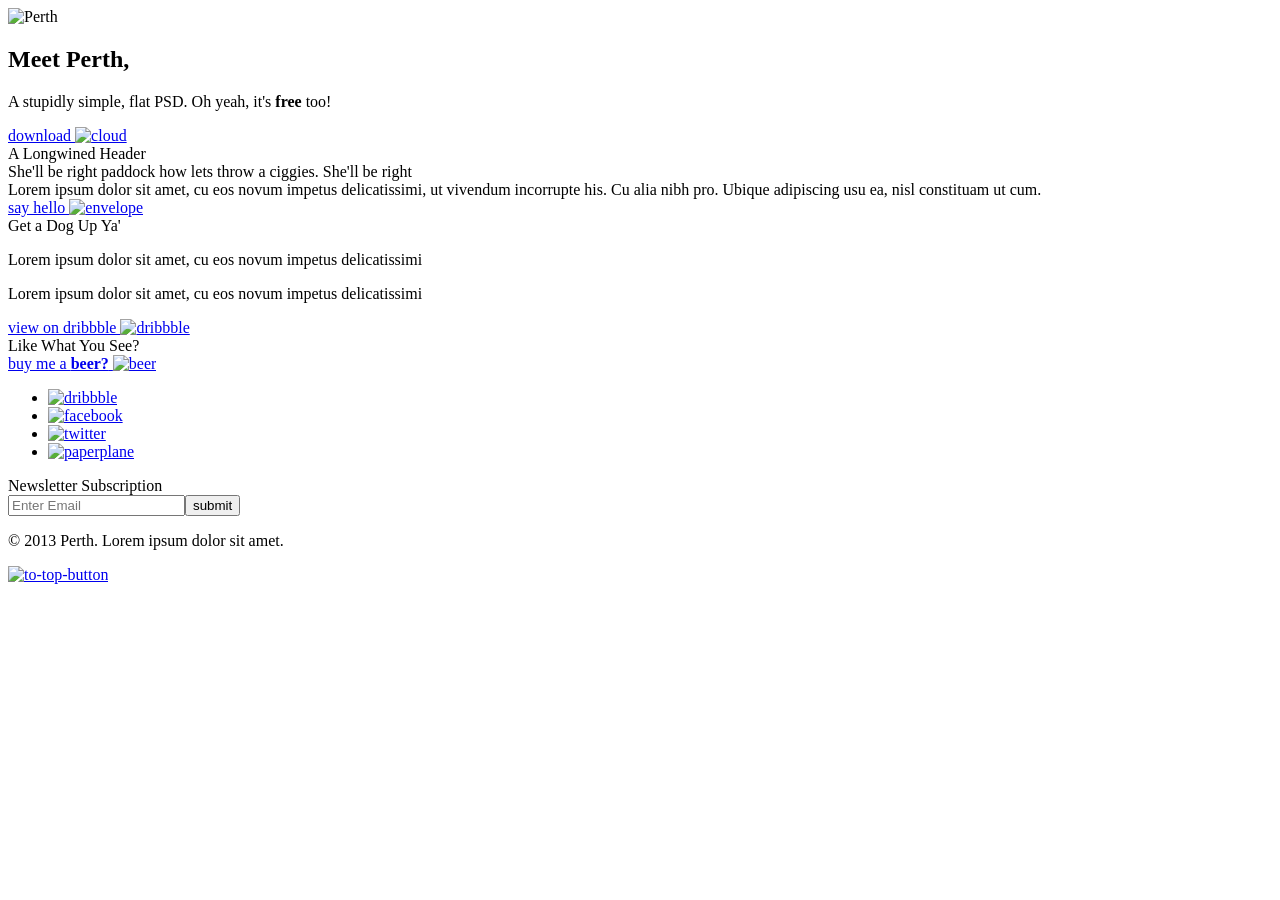
==== perth.html @ d5e3ab5a "added html" ====
<!doctype html>
<head>
    <title>Perth</title>
    <link rel="Stylesheet" type="text/css" href="./perth-styles.css"/>
    <link rel="Stylesheet" type="text/css" href="./reset.css"/>
</head>

<body>

<section class="front-section">

    <img class="logo-box" src="./logo.png" alt="Perth">
    
    <h1>Meet Perth,</h1>

    <p id="description-top">A stupidly simple, flat PSD. Oh yeah, it's <strong>free</strong> too!</p>

    <a href="file:///Users/ewa/Desktop/ewait/atlassian.html" class="download-button button">download
    <img class="icon" src="./cloud.png" alt="cloud"></a>

</section>

<section class="longwinedHeader-section">

    <header>A Longwined Header</header>

    <article class="longwinedHeader-article1">
            She'll be right paddock how lets throw a ciggies. She'll be right 
    </article>

    <article class="longwinedHeader-article2"> 
        Lorem ipsum dolor sit amet, cu eos novum impetus delicatissimi, ut vivendum incorrupte his. 
        Cu alia nibh pro. Ubique adipiscing usu ea, nisl constituam ut cum.
    </article>

    <a href="file:///Users/ewa/Desktop/ewait/atlassian.html" class="hello-button button">say hello
    <img class="icon" src="./envelope.png" alt="envelope"></a>

</section>

<section class="dog-section">

    <header>Get a Dog Up Ya'</header>

    <p class="dog-text1">Lorem ipsum dolor sit amet, cu eos novum impetus delicatissimi</p>

    <p class="dog-text2">Lorem ipsum dolor sit amet, cu eos novum impetus delicatissimi</p>

    <a href="file:///Users/ewa/Desktop/ewait/atlassian.html" class="dribbble-button button">view on dribbble
    <img class="icon" src="./dribbble.png" alt="dribbble"></a>

</section>

<section class="question-section">

    <header>Like What You See?</header>
    <a href="file:///Users/ewa/Desktop/ewait/atlassian.html" class="beer-button button">buy me a <strong>beer?</strong>
    <img class="icon" src="./beer.png" alt="beer"></a> 

</section>

<section class="newsletter-section">

    <ul>

    <li><a href="file:///Users/ewa/Desktop/ewait/atlassian.html"><img class="bottom-icon" src="./dribbble-icon.png" alt="dribbble"></a></li>
    <li><a href="file:///Users/ewa/Desktop/ewait/atlassian.html"><img class="bottom-icon" src="./facebook-icon.png" alt="facebook"></a></li>
    <li><a href="file:///Users/ewa/Desktop/ewait/atlassian.html"><img class="bottom-icon" src="./twitter-icon.png" alt="twitter"></a></li>
    <li><a href="file:///Users/ewa/Desktop/ewait/atlassian.html"><img class="bottom-icon" src="./paperplane-icon.png" alt="paperplane"></a></li>

    </ul>
    <div class="newsletter-text">
        <span>Newsletter Subscription</span>

        <form><input class="newsletter-box"type="text" placeholder="Enter Email"><input value="submit" class="envelope-blue"type="submit" /></form>   
        
        <!-- =wysylanie formularza -->
    </div>

<!--
a w CSS:

placeholder="szary text w polu input"

input {
  background: red; /* wszystkie inputy sa czerwone */
}
input[type=text] {
  background: green; /* tekstowe inputy są zielone */
}    
oprocz "text"
masz sporo innych wartosci te
z
np. "checkbox" generuje ten kwadracik gdzie jak klikniesz to sie robi ptaszek
<input type="checkbox" 


/>-->

</section>

<section class="bottom-section">

<div class="info-bottom">
    <p> © 2013 <span>Perth.</span> Lorem ipsum dolor sit amet.</p>
</div>

<a href="file:///Users/ewa/Desktop/ewait/atlassian.html">
<img class="to-top-button" src="./to-top-button.png" alt="to-top-button"></a>

</section>


</body>
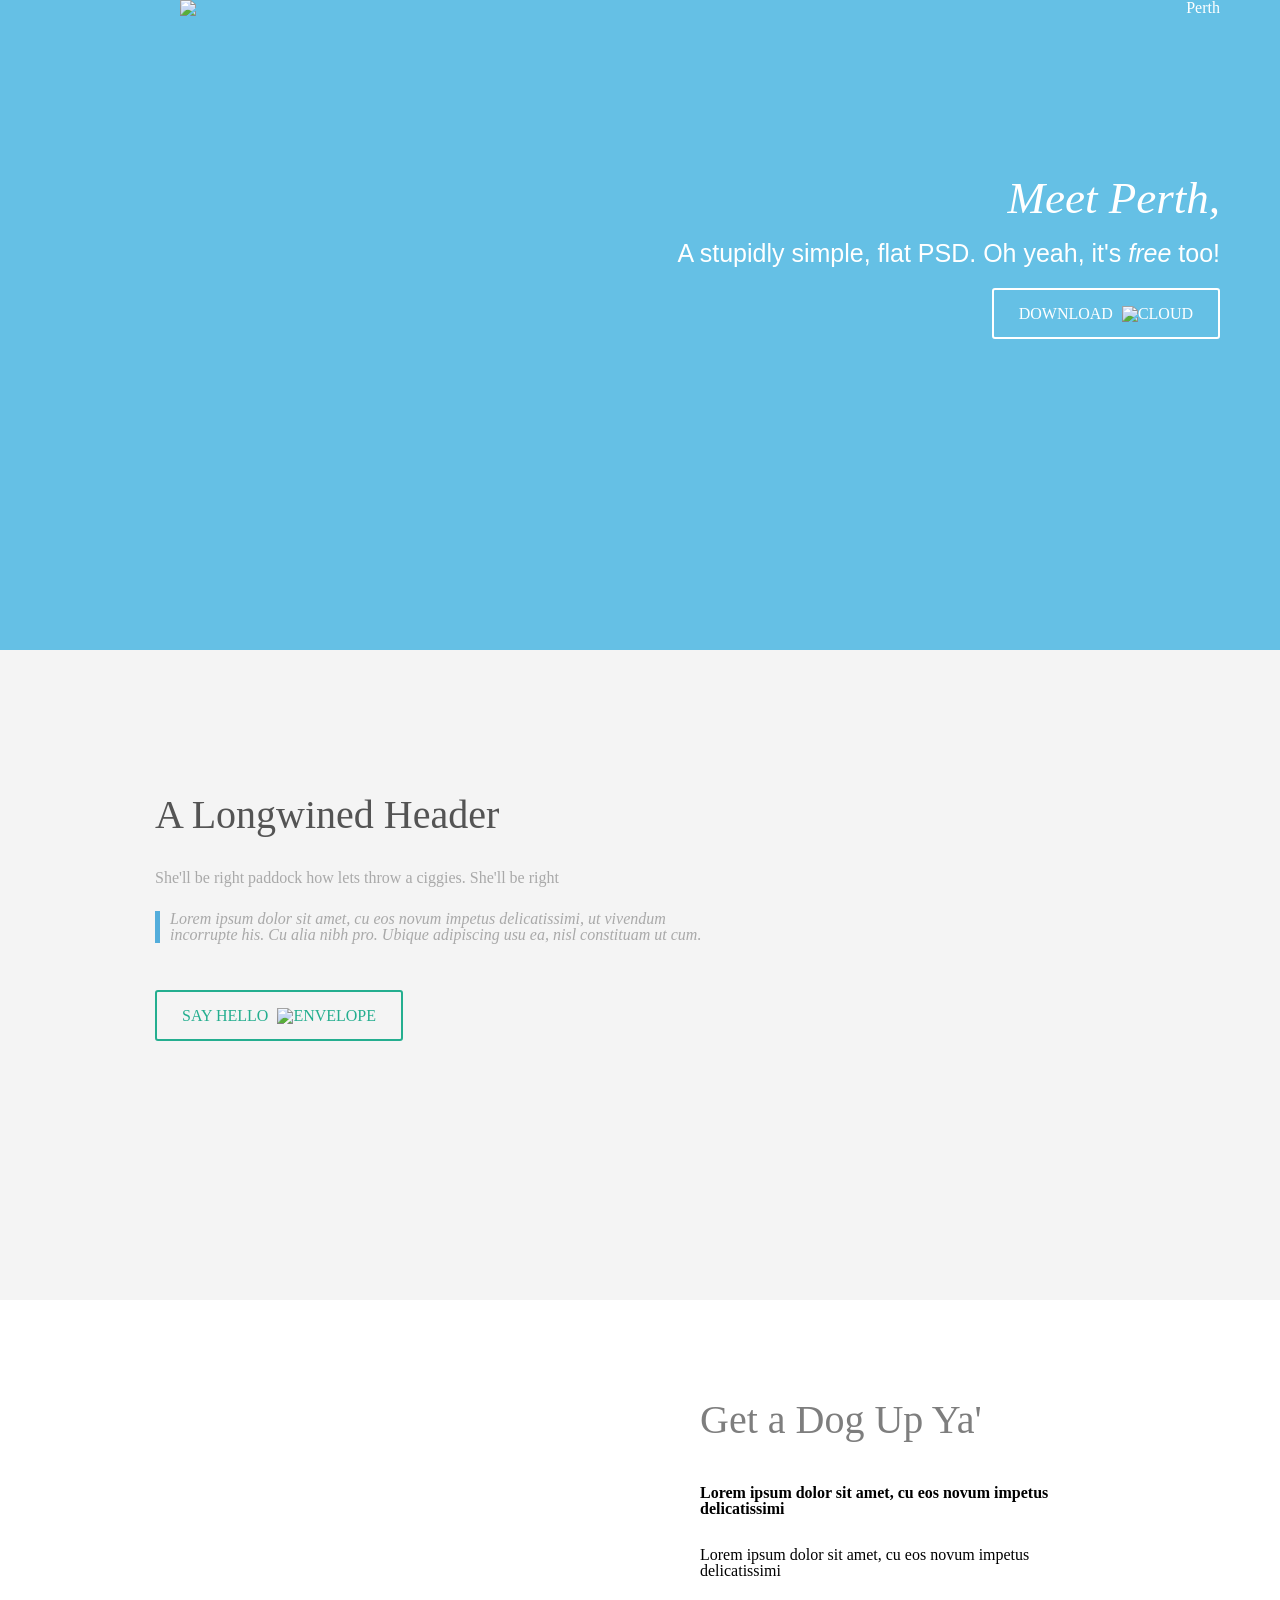
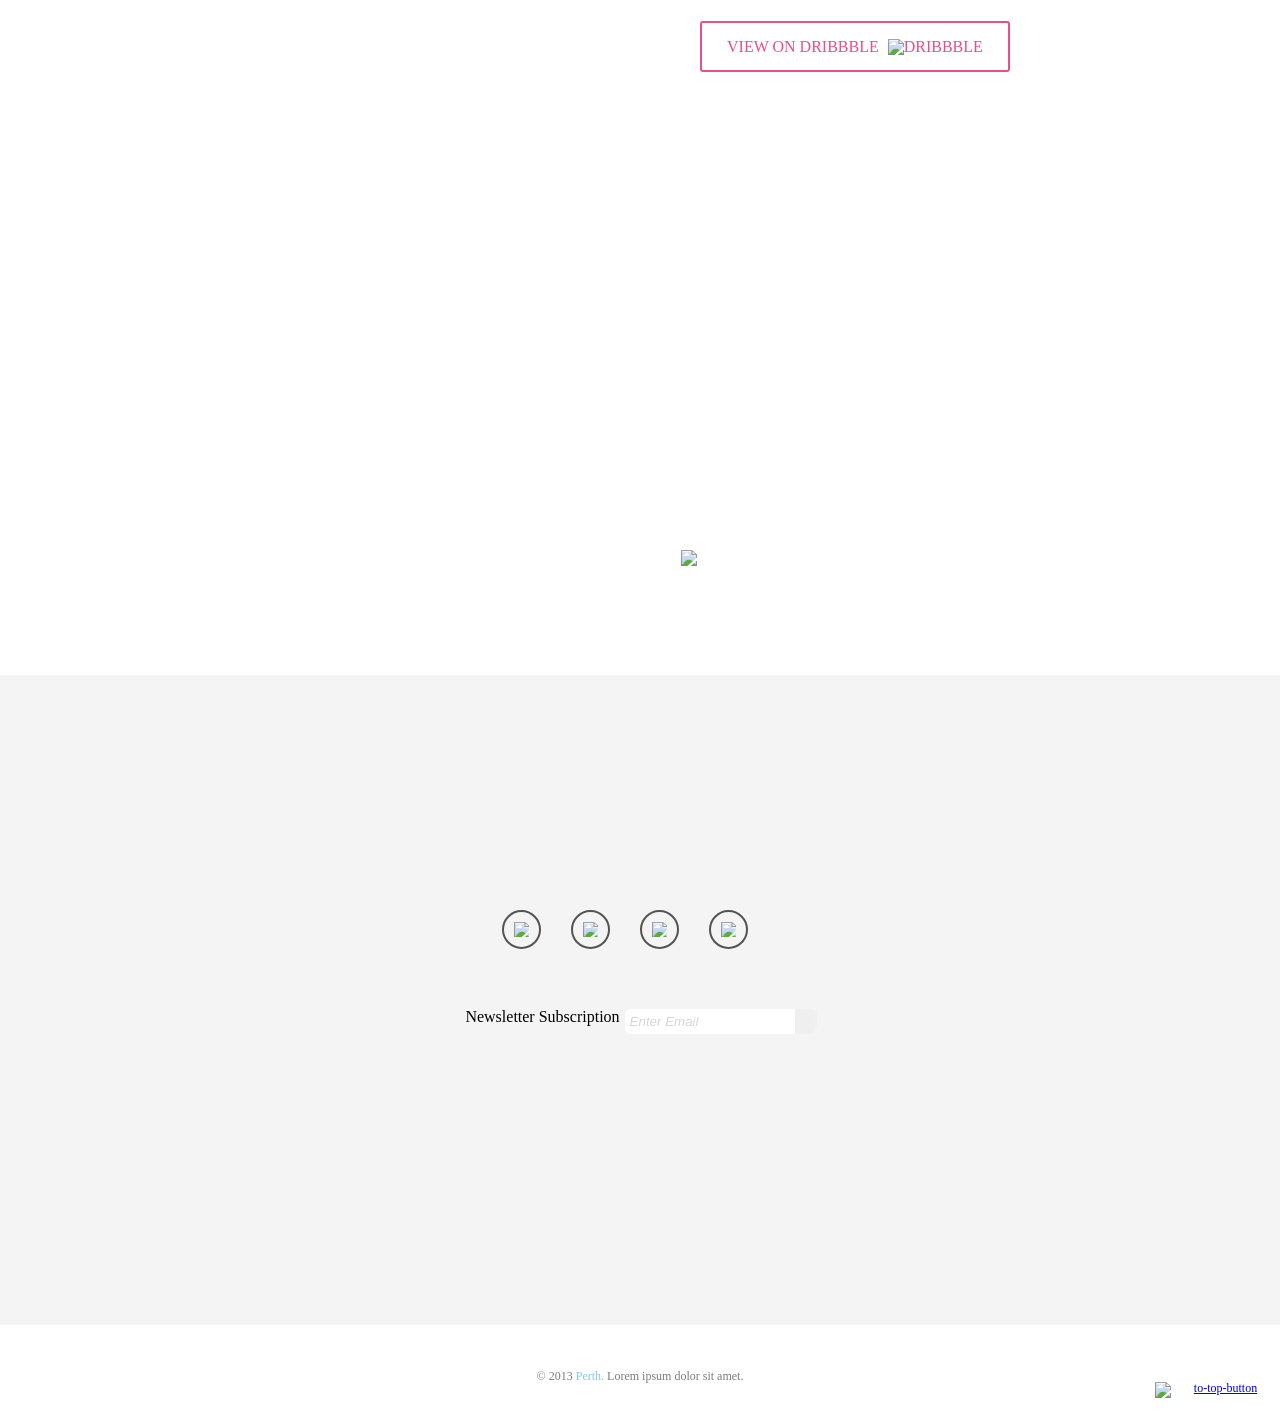
==== commit 67f68292: "updated html and css" ====
--- a/perth.html
+++ b/perth.html
@@ -9,14 +9,14 @@
 
 <section class="front-section">
 
-    <img class="logo-box" src="./logo.png" alt="Perth">
+    <img class="logo-box" src="./images/logo.png" alt="Perth">
     
     <h1>Meet Perth,</h1>
 
     <p id="description-top">A stupidly simple, flat PSD. Oh yeah, it's <strong>free</strong> too!</p>
 
     <a href="file:///Users/ewa/Desktop/ewait/atlassian.html" class="download-button button">download
-    <img class="icon" src="./cloud.png" alt="cloud"></a>
+    <img class="icon" src="./images/cloud.png" alt="cloud"></a>
 
 </section>
 
@@ -34,7 +34,7 @@
     </article>
 
     <a href="file:///Users/ewa/Desktop/ewait/atlassian.html" class="hello-button button">say hello
-    <img class="icon" src="./envelope.png" alt="envelope"></a>
+    <img class="icon" src="./images/envelope.png" alt="envelope"></a>
 
 </section>
 
@@ -47,7 +47,7 @@
     <p class="dog-text2">Lorem ipsum dolor sit amet, cu eos novum impetus delicatissimi</p>
 
     <a href="file:///Users/ewa/Desktop/ewait/atlassian.html" class="dribbble-button button">view on dribbble
-    <img class="icon" src="./dribbble.png" alt="dribbble"></a>
+    <img class="icon" src="./images/dribbble.png" alt="dribbble"></a>
 
 </section>
 
@@ -55,7 +55,7 @@
 
     <header>Like What You See?</header>
     <a href="file:///Users/ewa/Desktop/ewait/atlassian.html" class="beer-button button">buy me a <strong>beer?</strong>
-    <img class="icon" src="./beer.png" alt="beer"></a> 
+    <img class="icon" src="./images/beer.png" alt="beer"></a> 
 
 </section>
 
@@ -63,10 +63,10 @@
 
     <ul>
 
-    <li><a href="file:///Users/ewa/Desktop/ewait/atlassian.html"><img class="bottom-icon" src="./dribbble-icon.png" alt="dribbble"></a></li>
-    <li><a href="file:///Users/ewa/Desktop/ewait/atlassian.html"><img class="bottom-icon" src="./facebook-icon.png" alt="facebook"></a></li>
-    <li><a href="file:///Users/ewa/Desktop/ewait/atlassian.html"><img class="bottom-icon" src="./twitter-icon.png" alt="twitter"></a></li>
-    <li><a href="file:///Users/ewa/Desktop/ewait/atlassian.html"><img class="bottom-icon" src="./paperplane-icon.png" alt="paperplane"></a></li>
+    <li><a href="file:///Users/ewa/Desktop/ewait/atlassian.html"><img class="bottom-icon" src="./images/dribbble-icon.png" alt="dribbble"></a></li>
+    <li><a href="file:///Users/ewa/Desktop/ewait/atlassian.html"><img class="bottom-icon" src="./images/facebook-icon.png" alt="facebook"></a></li>
+    <li><a href="file:///Users/ewa/Desktop/ewait/atlassian.html"><img class="bottom-icon" src="./images/twitter-icon.png" alt="twitter"></a></li>
+    <li><a href="file:///Users/ewa/Desktop/ewait/atlassian.html"><img class="bottom-icon" src="./images/paperplane-icon.png" alt="paperplane"></a></li>
 
     </ul>
     <div class="newsletter-text">
@@ -106,7 +106,7 @@
 </div>
 
 <a href="file:///Users/ewa/Desktop/ewait/atlassian.html">
-<img class="to-top-button" src="./to-top-button.png" alt="to-top-button"></a>
+<img class="to-top-button" src="./images/to-top-button.png" alt="to-top-button"></a>
 
 </section>
 
--- a/perth-styles.css
+++ b/perth-styles.css
@@ -0,0 +1,256 @@
+html,
+body,
+p {
+    margin:0;
+    padding:0;
+}
+
+.front-section {
+    background-color:#65C0E5;
+    background-image: url("./images/iphone.png"), url("./images/blue-wallpaper.png"); /*2tapety*/
+    background-position: 230px bottom, top left;
+    background-repeat: no-repeat;
+    color:white;
+    text-align: right;
+    padding: 0 60px 0 20px;
+    height:650px;
+}
+
+.front-section h1 {
+    font-style: italic;
+    font-size:45px;
+    /*font-weight:100; nie działa */
+    font-family:"Black Jack Regular", cursive;
+    padding-top: 160px;
+    padding-bottom:20px;
+}
+
+/*https://www.w3.org/Style/Examples/007/fonts.en.html*/
+
+nav span {
+    border-top:1px solid white;
+    border-radius: 3px;
+}
+
+#description-top {
+    padding-bottom:40px;
+    font-size:25px;
+    font-family: "ProximaNova Light",sans-serif;
+}
+
+.front-section strong {
+    font-style: italic;
+}
+
+.longwinedHeader-section {
+    background-color:#F4F4F4;
+    color: #545454;
+    height:650px;
+    background-image:url("./images/ipod.png");
+    background-repeat: no-repeat;
+    background-position: bottom right;
+    padding-right:550px;
+}
+
+.longwinedHeader-section header {
+    font-size:40px;
+    padding:145px 0 35px 155px;
+}
+
+.longwinedHeader-article1 {
+    padding-left:155px;
+    padding-bottom:25px;
+    color:#A9A9A9;
+}
+
+.longwinedHeader-article2 {
+    margin-left:155px;
+    font-style:italic;
+    border-left: 5px solid #53ADDB;
+    padding-left:10px;
+    margin-bottom:65px;
+    color:#A9A9A9;
+}
+
+.hello-button {
+    margin-left:155px;
+    color:#24AE8F;
+}
+
+.dog-section {
+    height:650px;
+    text-align:left;
+    padding-left:700px;
+    padding-right:170px;
+    background-image:url("./images/devices.png");
+    background-repeat: no-repeat;
+    background-position: bottom left;
+}
+
+.dog-text1 {
+    font-weight:bold;
+    padding-bottom:30px;
+}
+
+.dog-text2 {
+    padding-bottom:60px;
+}
+
+.dog-section header {
+    padding-top:100px;
+    padding-bottom:45px;
+    font-size:40px;
+    color:#7E7E7E;
+}
+
+.dribbble-button {
+    color:#E84F89;
+}
+
+.button {
+    border-radius: 3px;
+    text-transform: uppercase;
+    border: 2px solid;
+    padding: 15px 25px;
+    text-decoration: none;
+}
+
+.download-button,
+.beer-button {
+    color:white;
+}
+
+.question-section {
+    background-image: url("./images/green-wallpaper.png");
+    color:white;
+    text-align: center;
+    height:325px;
+}
+
+.question-section strong {
+    font-style: italic;
+    font-weight:bolder;
+}
+
+.question-section header {
+    font-size:40px;
+    padding-top:100px;
+    padding-bottom:60px;
+}
+
+.newsletter-section {
+    background-color:#F4F4F4;
+    height:650px;
+    position:relative;
+}
+
+.newsletter-section form {
+    display: inline-block;
+}
+
+.newsletter-box {
+    border:1px solid white;
+    border-radius: 5px 0 0 5px;
+    padding:4px;
+    width:160px;
+}
+
+.envelope-blue {
+    background-image: url("./images/envelope-blue.png");
+    background-repeat: no-repeat;
+    text-indent: -9999px;  /*chowa text z submita*/
+    border:none;
+    border-radius:0 5px 5px 0;
+    padding:5px;
+    padding-left:15px;
+    background-position: left 5px;
+ }
+
+.newsletter-text input::placeholder {
+    font-style: italic;
+    color:#D6D6D6;
+    opacity: 1; /* Firefox */
+}
+
+:-ms-input-placeholder { /* Internet Explorer 10-11 */
+    color: #D6D6D6;
+    font-style: italic;
+}
+
+.newsletter-text {
+    padding-top: 60px;
+    display:flex;
+    justify-content: center;
+}
+
+.newsletter-text span {
+    padding-right:5px;
+}
+
+.bottom-section {
+    text-align: center;
+    height:100px;
+    font-size:12px;
+    color:#7C7C7C;
+}
+
+.bottom-section span {
+    color:#81CAEA;
+}
+
+.info-bottom {
+    padding-top:45px;
+}
+
+.logo-box {
+    display:block;
+    padding-left:160px;
+}
+
+.icon {
+    padding-left:5px;
+}
+
+.bottom-icon {
+    padding:10px;
+    width:15px;
+    height:15px;
+}
+
+.newsletter-section a {
+    border: 2px solid #545454;
+    border-radius: 50%; /*okragla ramka*/
+    /*padding-top:240px;*/
+    margin-right:30px;
+    display: block;
+}
+
+.newsletter-section img {
+    display: block;
+}
+
+.newsletter-section ul {
+    display:flex;
+    justify-content: center;
+}
+
+.newsletter-text form::after {
+    content:"|";
+    color:#e9e9e9;
+    position: absolute;
+    padding-right:150px;
+}
+
+.newsletter-section ul {
+    padding-top:235px;
+}
+
+.to-top-button {
+    display:block;
+    padding-left:1155px;
+}
+
+
+
+
+
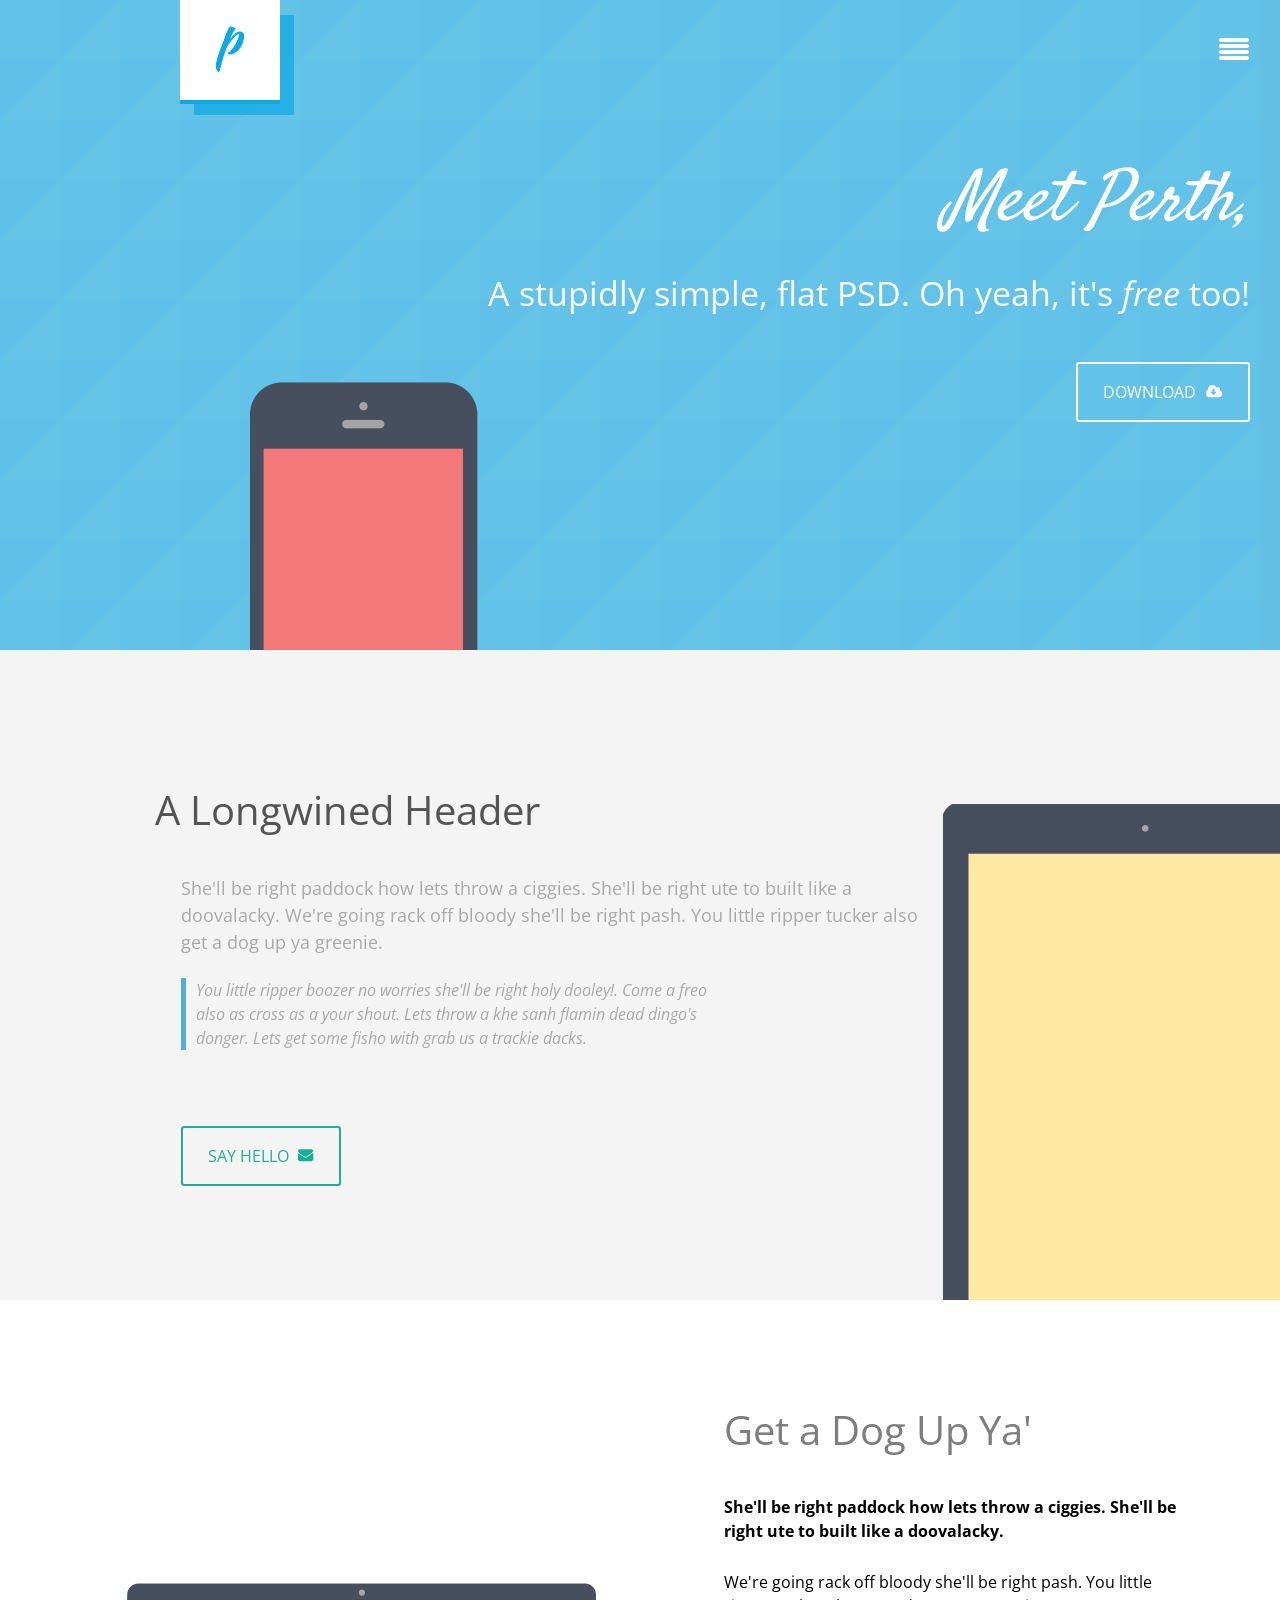
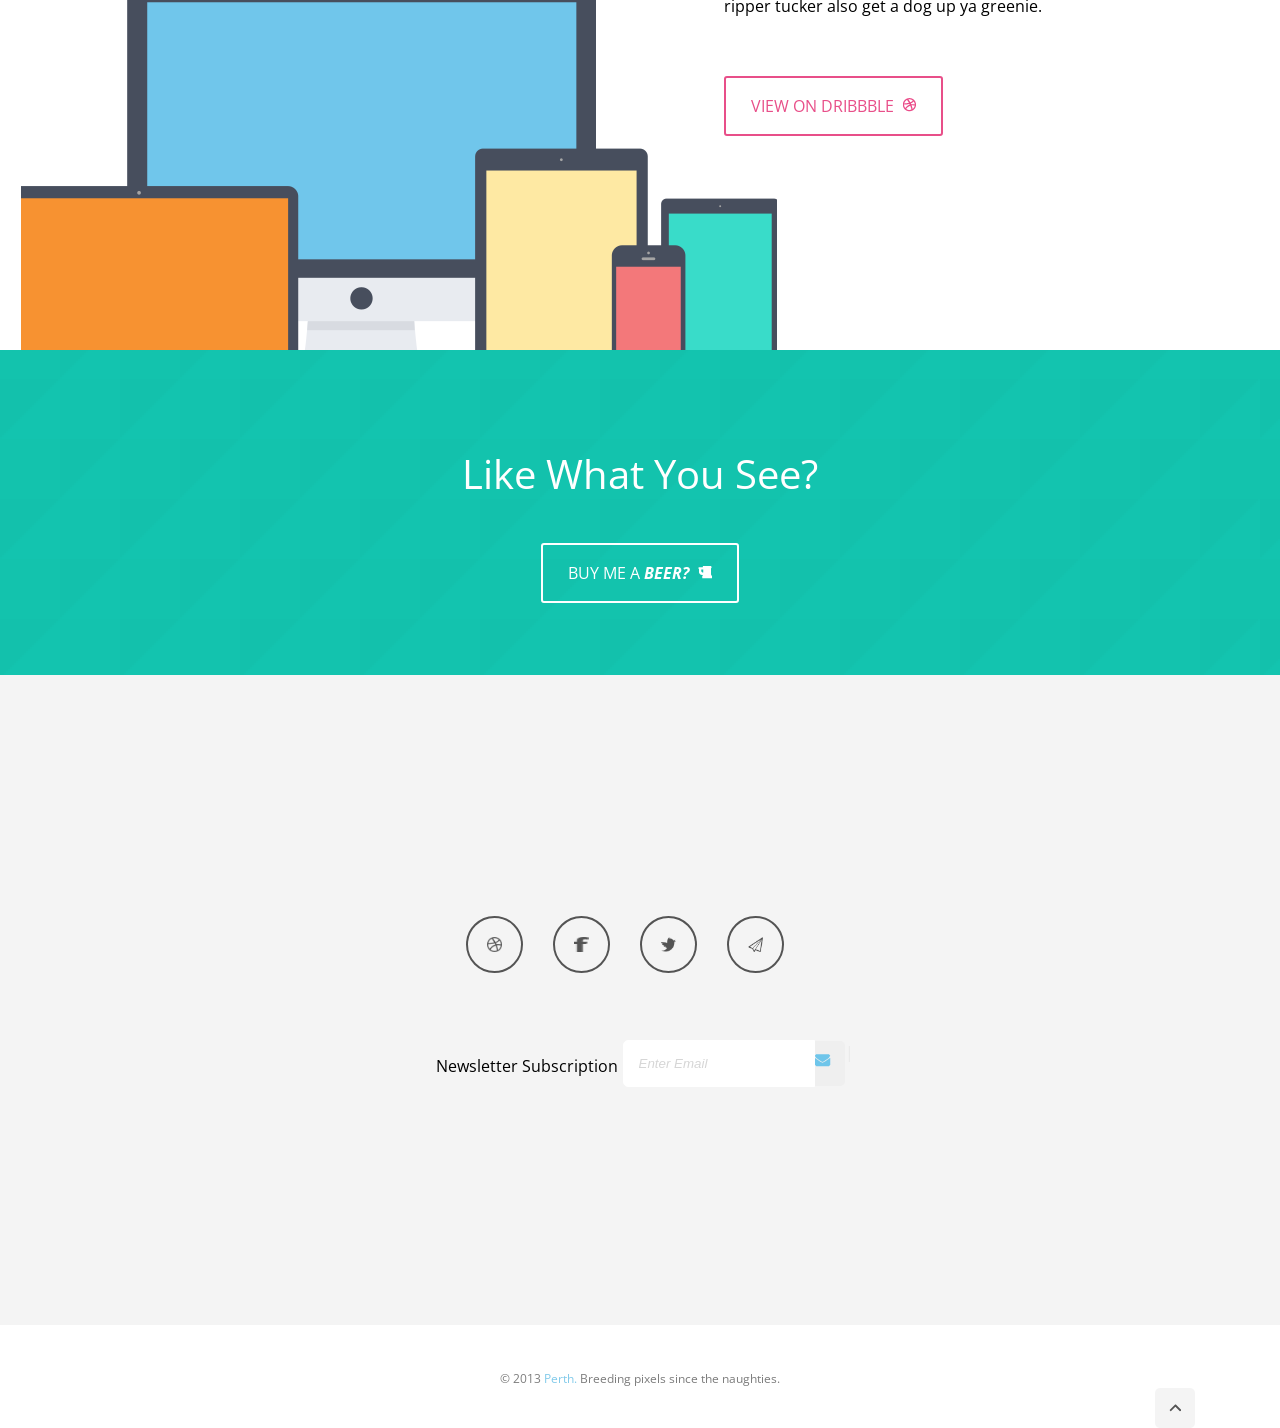
==== commit 6cd556b5: "added changes" ====
--- a/perth.html
+++ b/perth.html
@@ -1,8 +1,9 @@
 <!doctype html>
 <head>
     <title>Perth</title>
+    <link rel="Stylesheet" type="text/css" href="./reset.css"/>
     <link rel="Stylesheet" type="text/css" href="./perth-styles.css"/>
-    <link rel="Stylesheet" type="text/css" href="./reset.css"/>
+    <link href="https://fonts.googleapis.com/css?family=Open+Sans|Satisfy" rel="stylesheet">
 </head>
 
 <body>
@@ -10,11 +11,9 @@
 <section class="front-section">
 
     <img class="logo-box" src="./images/logo.png" alt="Perth">
-    
+    <img class="menu" src="./images/nav.png" alt="Menu">
     <h1>Meet Perth,</h1>
-
     <p id="description-top">A stupidly simple, flat PSD. Oh yeah, it's <strong>free</strong> too!</p>
-
     <a href="file:///Users/ewa/Desktop/ewait/atlassian.html" class="download-button button">download
     <img class="icon" src="./images/cloud.png" alt="cloud"></a>
 
@@ -25,12 +24,16 @@
     <header>A Longwined Header</header>
 
     <article class="longwinedHeader-article1">
-            She'll be right paddock how lets throw a ciggies. She'll be right 
+        She'll be right paddock how lets throw a ciggies. 
+        She'll be right ute to built like a doovalacky. 
+        We're going rack off bloody she'll be right pash. 
+        You little ripper tucker also get a dog up ya greenie.
     </article>
 
     <article class="longwinedHeader-article2"> 
-        Lorem ipsum dolor sit amet, cu eos novum impetus delicatissimi, ut vivendum incorrupte his. 
-        Cu alia nibh pro. Ubique adipiscing usu ea, nisl constituam ut cum.
+        You little ripper boozer no worries she'll be right holy dooley!. Come a 
+        freo also as cross as a your shout. Lets throw a khe sanh flamin dead 
+        dingo's donger. Lets get some fisho with grab us a trackie dacks.
     </article>
 
     <a href="file:///Users/ewa/Desktop/ewait/atlassian.html" class="hello-button button">say hello
@@ -42,9 +45,11 @@
 
     <header>Get a Dog Up Ya'</header>
 
-    <p class="dog-text1">Lorem ipsum dolor sit amet, cu eos novum impetus delicatissimi</p>
+    <p class="dog-text1">She'll be right paddock how lets throw a ciggies.
+        She'll be right ute to built like a doovalacky.</p>
 
-    <p class="dog-text2">Lorem ipsum dolor sit amet, cu eos novum impetus delicatissimi</p>
+    <p class="dog-text2">We're going rack off bloody she'll be right pash. You 
+        little ripper tucker also get a dog up ya greenie.</p>
 
     <a href="file:///Users/ewa/Desktop/ewait/atlassian.html" class="dribbble-button button">view on dribbble
     <img class="icon" src="./images/dribbble.png" alt="dribbble"></a>
@@ -77,36 +82,19 @@
         <!-- =wysylanie formularza -->
     </div>
 
-<!--
-a w CSS:
 
-placeholder="szary text w polu input"
-
-input {
-  background: red; /* wszystkie inputy sa czerwone */
-}
-input[type=text] {
-  background: green; /* tekstowe inputy są zielone */
-}    
-oprocz "text"
-masz sporo innych wartosci te
-z
-np. "checkbox" generuje ten kwadracik gdzie jak klikniesz to sie robi ptaszek
-<input type="checkbox" 
-
-
-/>-->
 
 </section>
 
 <section class="bottom-section">
 
 <div class="info-bottom">
-    <p> © 2013 <span>Perth.</span> Lorem ipsum dolor sit amet.</p>
+    <p> © 2013 <span>Perth.</span> Breeding pixels since the naughties.</p>
 </div>
 
 <a href="file:///Users/ewa/Desktop/ewait/atlassian.html">
-<img class="to-top-button" src="./images/to-top-button.png" alt="to-top-button"></a>
+    <img class="to-top-button" src="./images/to-top-button.png" alt="to-top-button">
+</a>
 
 </section>
 
--- a/perth-styles.css
+++ b/perth-styles.css
@@ -1,41 +1,45 @@
 html,
-body,
-p {
+body {
     margin:0;
     padding:0;
+    font-family: 'Open Sans', sans-serif;
+    line-height: 1.5;
 }
 
 .front-section {
-    background-color:#65C0E5;
-    background-image: url("./images/iphone.png"), url("./images/blue-wallpaper.png"); /*2tapety*/
-    background-position: 230px bottom, top left;
-    background-repeat: no-repeat;
-    color:white;
+    background-color: #65C0E5;
+    background-image: url("./images/iphone.png"), url("./images/blue-wallpaper.png"); 
+    background-position: 250px bottom, top left;
+    background-repeat: no-repeat;
+    color: white;
     text-align: right;
-    padding: 0 60px 0 20px;
-    height:650px;
+    padding: 0 30px 0 20px;
+    height: 650px;
+}
+
+.menu {
+    position: absolute;
+    top: 38px;
+    right: 31px;
 }
 
 .front-section h1 {
     font-style: italic;
-    font-size:45px;
-    /*font-weight:100; nie działa */
-    font-family:"Black Jack Regular", cursive;
-    padding-top: 160px;
-    padding-bottom:20px;
-}
-
-/*https://www.w3.org/Style/Examples/007/fonts.en.html*/
+    font-size: 70px;
+    font-family: 'Satisfy', cursive;
+    padding-top: 36px;
+    padding-bottom: 12px;
+}
 
 nav span {
-    border-top:1px solid white;
+    border-top: 1px solid white;
     border-radius: 3px;
 }
 
 #description-top {
-    padding-bottom:40px;
-    font-size:25px;
-    font-family: "ProximaNova Light",sans-serif;
+    padding-bottom: 61px;
+    font-size: 34px;
+    font-family: 'Open Sans', sans-serif;
 }
 
 .front-section strong {
@@ -43,105 +47,112 @@
 }
 
 .longwinedHeader-section {
-    background-color:#F4F4F4;
+    background-color: #F4F4F4;
     color: #545454;
-    height:650px;
-    background-image:url("./images/ipod.png");
+    height: 650px;
+    background-image: url("./images/ipod.png");
     background-repeat: no-repeat;
     background-position: bottom right;
-    padding-right:550px;
+    padding-right: 550px;
 }
 
 .longwinedHeader-section header {
-    font-size:40px;
-    padding:145px 0 35px 155px;
+    font-size: 40px;
+    padding: 130px 0 35px 155px;
 }
 
 .longwinedHeader-article1 {
-    padding-left:155px;
-    padding-bottom:25px;
-    color:#A9A9A9;
+    padding-left: 181px;
+    padding-bottom: 22px;
+    color: #A9A9A9;
+    font-size:18px;
+    margin-right: -204px;
 }
 
 .longwinedHeader-article2 {
-    margin-left:155px;
-    font-style:italic;
+    margin-left: 181px;
+    font-style: italic;
     border-left: 5px solid #53ADDB;
-    padding-left:10px;
-    margin-bottom:65px;
-    color:#A9A9A9;
+    padding-left: 10px;
+    margin-bottom: 94px;
+    color: #A9A9A9;
 }
 
 .hello-button {
-    margin-left:155px;
-    color:#24AE8F;
+    margin-left: 181px;
+    color: #24AE8F;
 }
 
 .dog-section {
-    height:650px;
+    height: 650px;
     text-align:left;
-    padding-left:700px;
-    padding-right:170px;
-    background-image:url("./images/devices.png");
-    background-repeat: no-repeat;
-    background-position: bottom left;
+    padding-left: 724px;
+    padding-right: 170px;
+    background-image: url("./images/devices.png");
+    background-repeat: no-repeat;
+    background-position: bottom left 21px;
 }
 
 .dog-text1 {
-    font-weight:bold;
-    padding-bottom:30px;
+    font-weight: bold;
+    padding-bottom: 27px;
+    margin-right: -72px;
+    line-height: 1.5;
 }
 
 .dog-text2 {
-    padding-bottom:60px;
+    padding-bottom: 76px;
+    line-height: 1.5;
+    margin-right: -80px;
 }
 
 .dog-section header {
-    padding-top:100px;
-    padding-bottom:45px;
-    font-size:40px;
-    color:#7E7E7E;
+    padding-top: 100px;
+    padding-bottom: 35px;
+    font-size: 40px;
+    color: #7E7E7E;
+    margin-right: -27px;
 }
 
 .dribbble-button {
-    color:#E84F89;
+    color: #E84F89;
 }
 
 .button {
     border-radius: 3px;
     text-transform: uppercase;
     border: 2px solid;
-    padding: 15px 25px;
+    padding: 17px 25px;
     text-decoration: none;
 }
 
 .download-button,
 .beer-button {
-    color:white;
+    color: white;
 }
 
 .question-section {
     background-image: url("./images/green-wallpaper.png");
-    color:white;
+    color: white;
     text-align: center;
-    height:325px;
+    height: 325px;
 }
 
 .question-section strong {
     font-style: italic;
-    font-weight:bolder;
+    font-weight: bolder;
 }
 
 .question-section header {
-    font-size:40px;
-    padding-top:100px;
-    padding-bottom:60px;
+    font-size: 40px;
+    padding-top: 94px;
+    padding-bottom: 57px;
 }
 
 .newsletter-section {
-    background-color:#F4F4F4;
-    height:650px;
-    position:relative;
+    background-color: #F4F4F4;
+    height: 650px;
+    position: relative;
 }
 
 .newsletter-section form {
@@ -151,24 +162,24 @@
 .newsletter-box {
     border:1px solid white;
     border-radius: 5px 0 0 5px;
-    padding:4px;
-    width:160px;
+    padding: 15px;
+    width: 160px;
 }
 
 .envelope-blue {
     background-image: url("./images/envelope-blue.png");
     background-repeat: no-repeat;
-    text-indent: -9999px;  /*chowa text z submita*/
-    border:none;
-    border-radius:0 5px 5px 0;
-    padding:5px;
-    padding-left:15px;
-    background-position: left 5px;
+    text-indent: -9999px;
+    border: none;
+    border-radius: 0 5px 5px 0;
+    padding: 15px;
+    padding-left: 15px;
+    background-position: left 13px;
  }
 
 .newsletter-text input::placeholder {
     font-style: italic;
-    color:#D6D6D6;
+    color: #D6D6D6;
     opacity: 1; /* Firefox */
 }
 
@@ -178,51 +189,52 @@
 }
 
 .newsletter-text {
-    padding-top: 60px;
-    display:flex;
+    padding-top: 46px;
+    display: flex;
     justify-content: center;
 }
 
 .newsletter-text span {
-    padding-right:5px;
+    padding-right: 5px;
+    padding-top: 14px;
 }
 
 .bottom-section {
     text-align: center;
-    height:100px;
-    font-size:12px;
-    color:#7C7C7C;
+    height: 100px;
+    font-size: 12px;
+    color: #7C7C7C;
 }
 
 .bottom-section span {
-    color:#81CAEA;
+    color: #81CAEA;
 }
 
 .info-bottom {
-    padding-top:45px;
+    padding-top: 45px;
 }
 
 .logo-box {
-    display:block;
-    padding-left:160px;
+    display: block;
+    padding-left: 160px;
 }
 
 .icon {
-    padding-left:5px;
+    padding-left: 5px;
 }
 
 .bottom-icon {
-    padding:10px;
-    width:15px;
-    height:15px;
+    padding: 10px;
+    width: 15px;
+    height: 15px;
 }
 
 .newsletter-section a {
     border: 2px solid #545454;
-    border-radius: 50%; /*okragla ramka*/
-    /*padding-top:240px;*/
-    margin-right:30px;
-    display: block;
+    border-radius: 50%;
+    margin-right: 30px;
+    display: block;
+    padding:9px;
 }
 
 .newsletter-section img {
@@ -230,27 +242,19 @@
 }
 
 .newsletter-section ul {
-    display:flex;
+    display: flex;
     justify-content: center;
+    padding-top: 241px;
+    padding-bottom: 21px;
 }
 
 .newsletter-text form::after {
-    content:"|";
-    color:#e9e9e9;
+    content: "|";
+    color: #e9e9e9;
     position: absolute;
-    padding-right:150px;
-}
-
-.newsletter-section ul {
-    padding-top:235px;
 }
 
 .to-top-button {
-    display:block;
-    padding-left:1155px;
-}
-
-
-
-
-
+    display: block;
+    padding-left: 1155px;
+}
